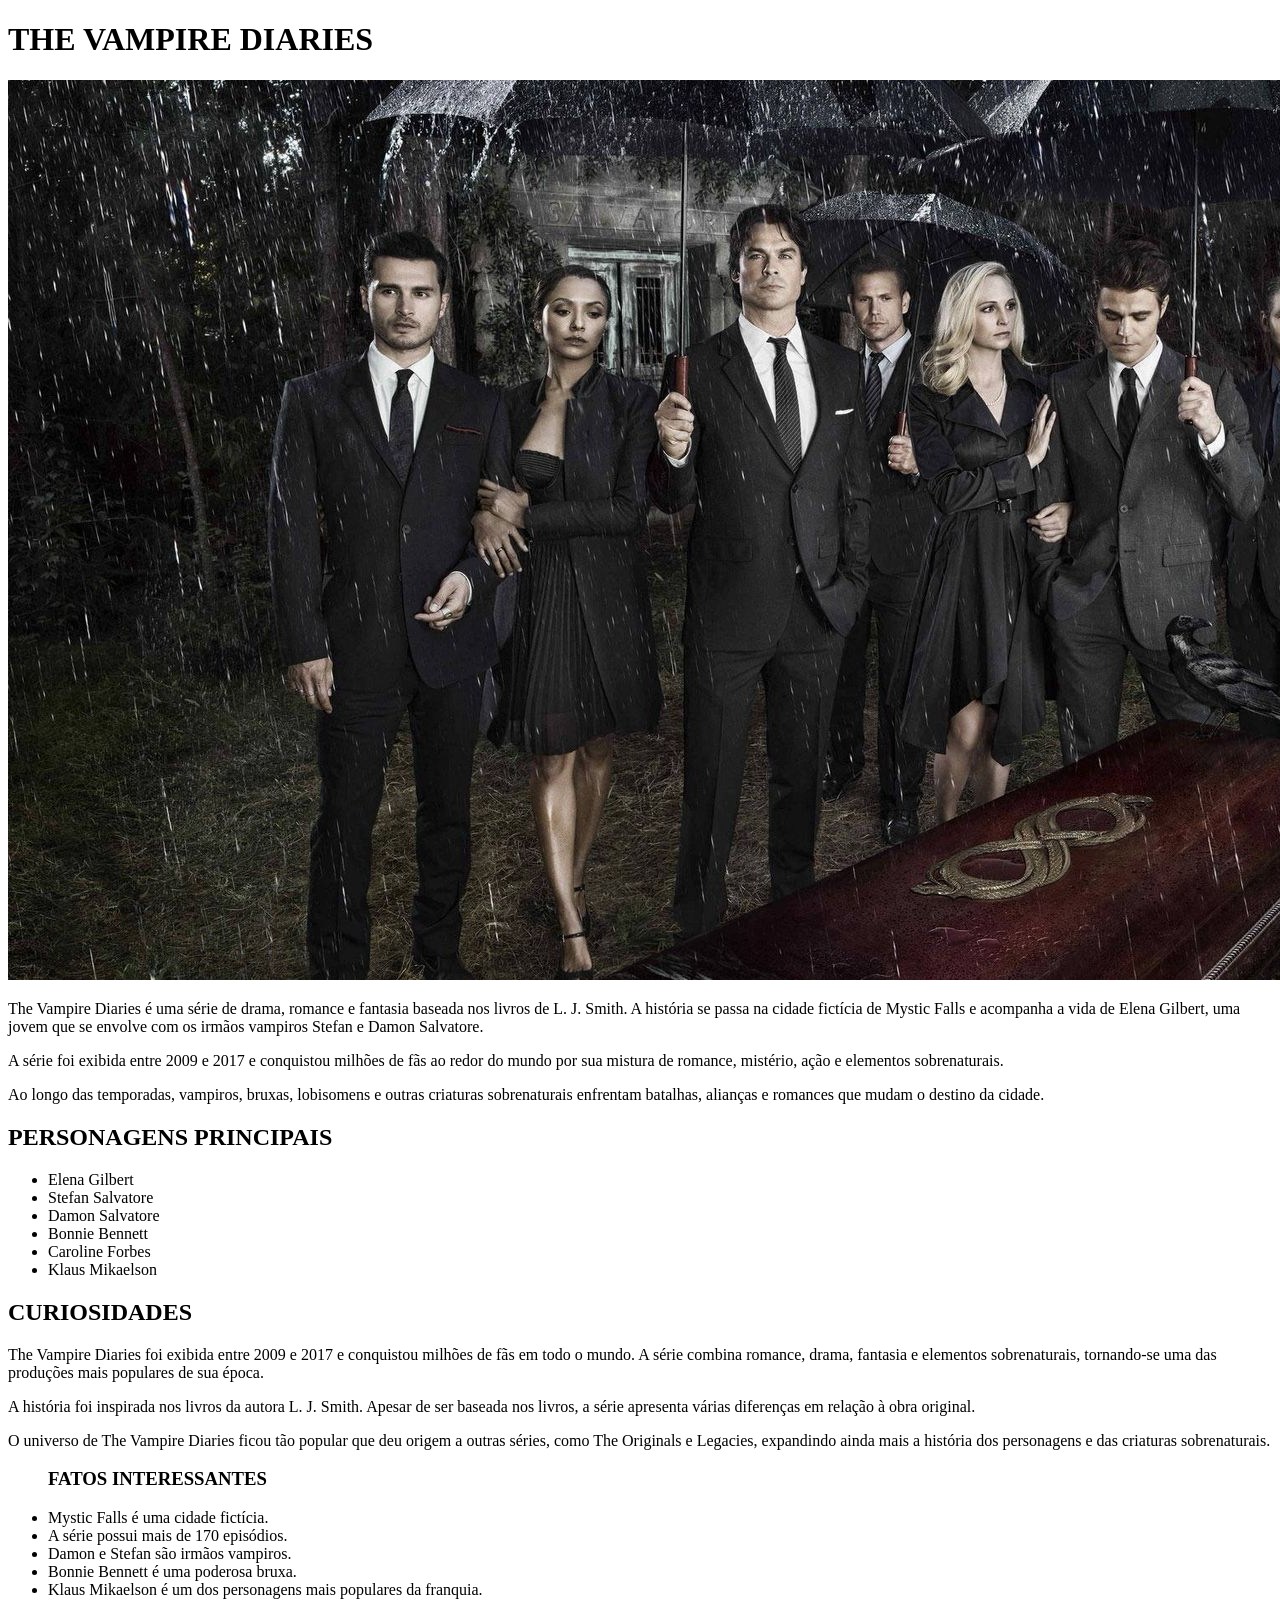
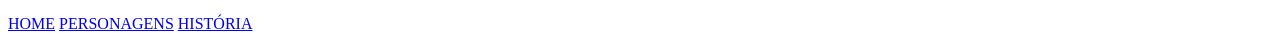
==== index.html @ 43914695 "Add files via upload" ====
<!DOCTYPE html>
<html lang="en">
<head>
    <meta charset="UTF-8">
    <meta name="viewport" content="width=device-width, initial-scale=1.0">
    <title>THE VAMPIRE DIARIES</title>
    <link rel="stylesheet" href="style.css">
</head>
<body>

<h1>THE VAMPIRE DIARIES</h1>

<img class="imagem" src="capa.jpg">

<p>
The Vampire Diaries é uma série de drama, romance e fantasia baseada nos livros de L. J. Smith. A história se passa na cidade fictícia de Mystic Falls e acompanha a vida de Elena Gilbert, uma jovem que se envolve com os irmãos vampiros Stefan e Damon Salvatore.
</p>

<p class="pizza">
A série foi exibida entre 2009 e 2017 e conquistou milhões de fãs ao redor do mundo por sua mistura de romance, mistério, ação e elementos sobrenaturais.
</p>

<p>
Ao longo das temporadas, vampiros, bruxas, lobisomens e outras criaturas sobrenaturais enfrentam batalhas, alianças e romances que mudam o destino da cidade.
</p>

<h2>PERSONAGENS PRINCIPAIS</h2>

<div class="lista">
<ul>
<li>Elena Gilbert</li>
<li>Stefan Salvatore</li>
<li>Damon Salvatore</li>
<li>Bonnie Bennett</li>
<li>Caroline Forbes</li>
<li>Klaus Mikaelson</li>
</ul>
</div>

<h2>CURIOSIDADES</h2>

<p>
The Vampire Diaries foi exibida entre 2009 e 2017 e conquistou milhões de fãs em todo o mundo. A série combina romance, drama, fantasia e elementos sobrenaturais, tornando-se uma das produções mais populares de sua época.
</p>

<p class="pizza">
A história foi inspirada nos livros da autora L. J. Smith. Apesar de ser baseada nos livros, a série apresenta várias diferenças em relação à obra original.
</p>

<p>
O universo de The Vampire Diaries ficou tão popular que deu origem a outras séries, como The Originals e Legacies, expandindo ainda mais a história dos personagens e das criaturas sobrenaturais.
</p>

<div class="lista">
<ul>
<h3>FATOS INTERESSANTES</h3>

<li>Mystic Falls é uma cidade fictícia.</li>
<li>A série possui mais de 170 episódios.</li>
<li>Damon e Stefan são irmãos vampiros.</li>
<li>Bonnie Bennett é uma poderosa bruxa.</li>
<li>Klaus Mikaelson é um dos personagens mais populares da franquia.</li>

</ul>
</div>

<footer>
    <a href="index.html">HOME</a>
    <a href="personagens.html">PERSONAGENS</a>
    <a href="historia.html">HISTÓRIA</a>
</footer>

</body>
</html>
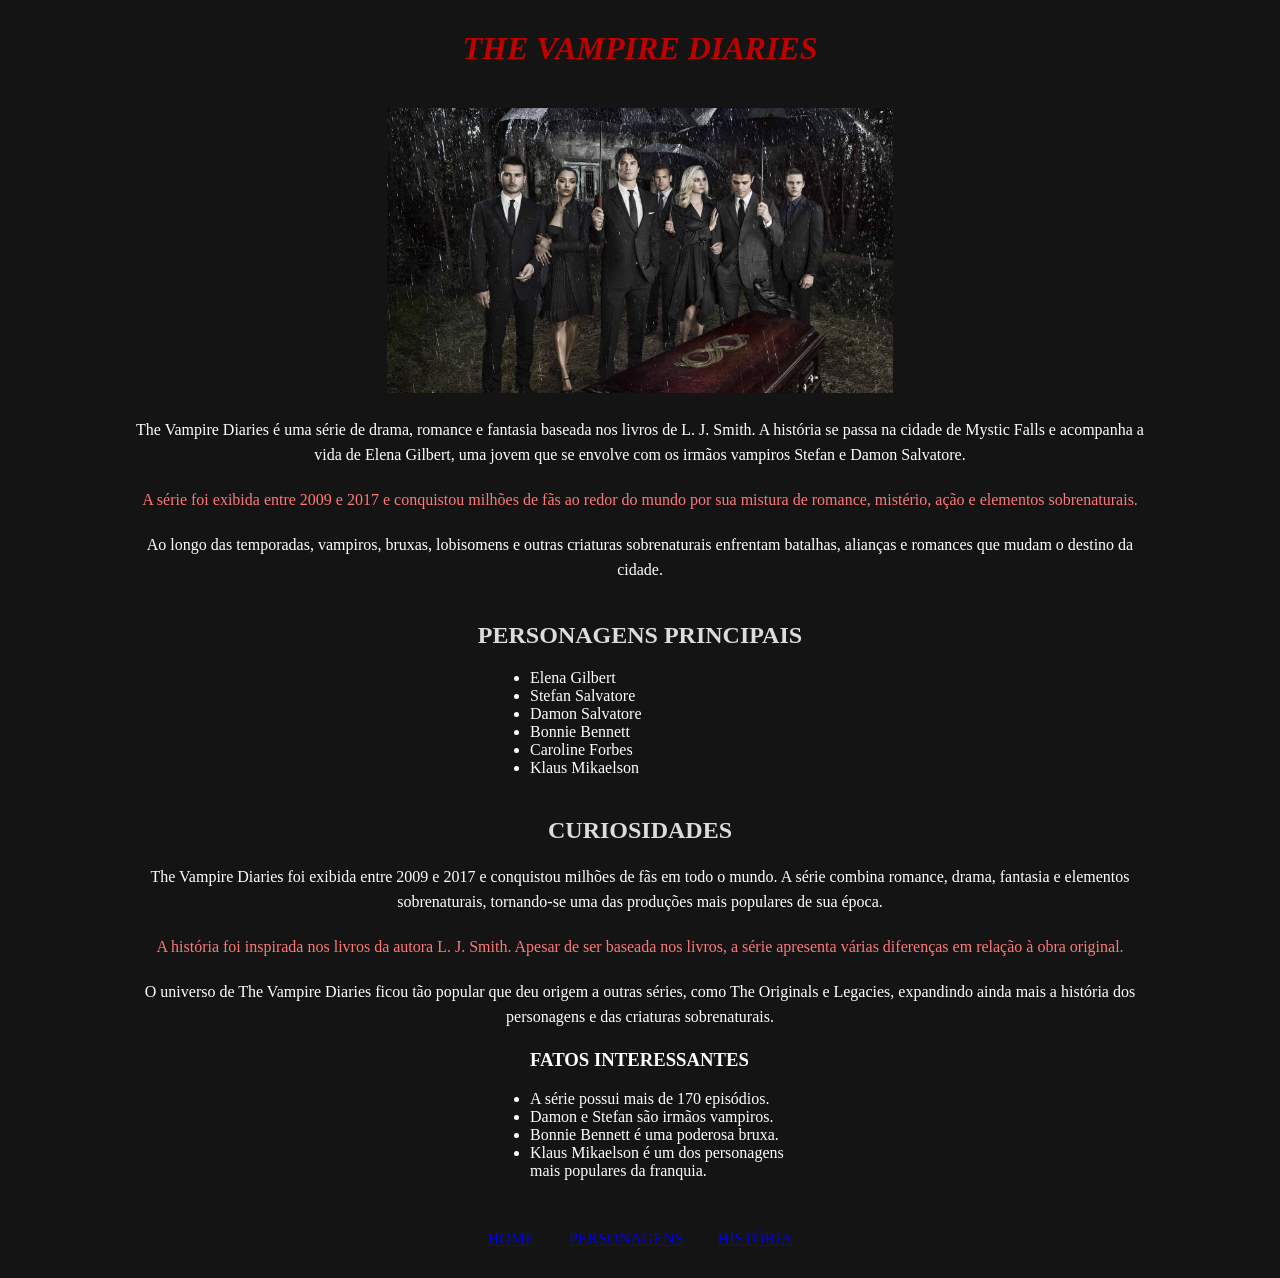
==== commit e37b6bb4: "Update index.html" ====
--- a/index.html
+++ b/index.html
@@ -13,7 +13,7 @@
 <img class="imagem" src="capa.jpg">
 
 <p>
-The Vampire Diaries é uma série de drama, romance e fantasia baseada nos livros de L. J. Smith. A história se passa na cidade fictícia de Mystic Falls e acompanha a vida de Elena Gilbert, uma jovem que se envolve com os irmãos vampiros Stefan e Damon Salvatore.
+The Vampire Diaries é uma série de drama, romance e fantasia baseada nos livros de L. J. Smith. A história se passa na cidade de Mystic Falls e acompanha a vida de Elena Gilbert, uma jovem que se envolve com os irmãos vampiros Stefan e Damon Salvatore.
 </p>
 
 <p class="pizza">
@@ -55,7 +55,6 @@
 <ul>
 <h3>FATOS INTERESSANTES</h3>
 
-<li>Mystic Falls é uma cidade fictícia.</li>
 <li>A série possui mais de 170 episódios.</li>
 <li>Damon e Stefan são irmãos vampiros.</li>
 <li>Bonnie Bennett é uma poderosa bruxa.</li>
--- a/style.css
+++ b/style.css
@@ -0,0 +1,48 @@
+body{
+    background-color: rgb(20,20,20);
+    text-align: center;
+    color: white;
+}
+
+h1{
+    color: rgb(190,0,0);
+    font-style: italic;
+    margin-top: 30px;
+}
+
+h2{
+    color: rgb(220,220,220);
+    margin-top: 40px;
+}
+
+p{
+    width: 80%;
+    margin: auto;
+    margin-top: 20px;
+    line-height: 25px;
+}
+
+.imagem{
+    width: 40%;
+    margin-top: 20px;
+}
+
+.lista{
+    text-align: left;
+    width: 300px;
+    margin: auto;
+    margin-top: 20px;
+}
+
+.pizza{
+    color: rgb(255,120,120);
+}
+
+footer{
+    margin-top: 50px;
+    margin-bottom: 30px;
+}
+
+footer a{
+    margin: 15px;
+}
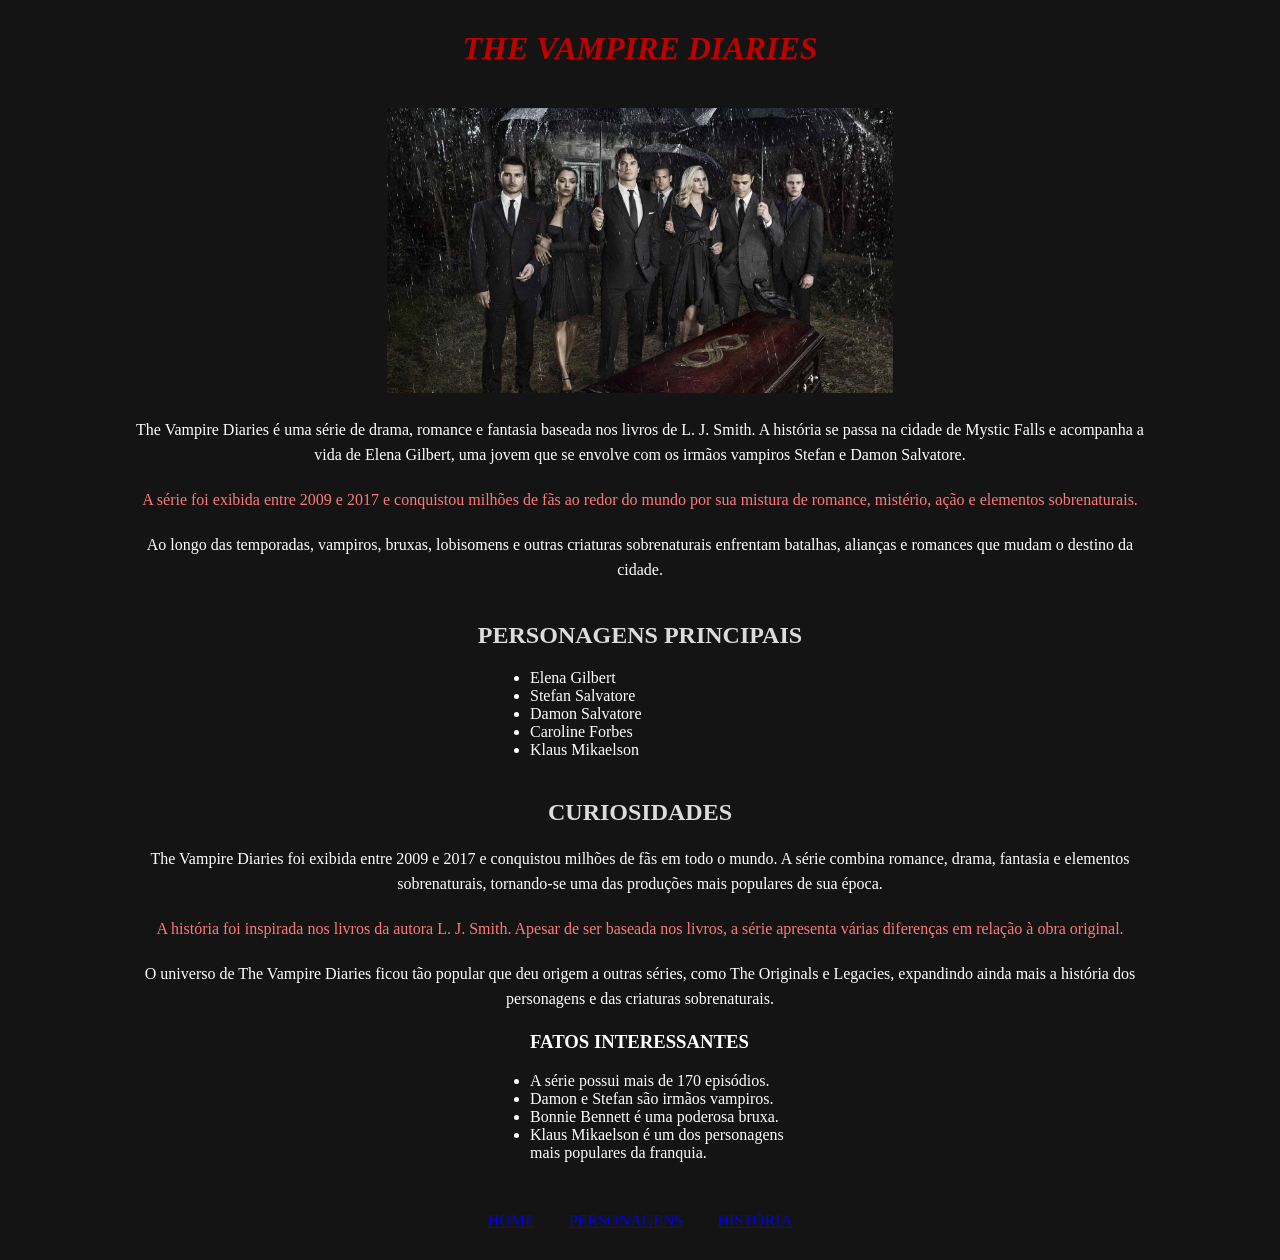
==== commit 911e3dec: "Update index.html" ====
--- a/index.html
+++ b/index.html
@@ -31,7 +31,6 @@
 <li>Elena Gilbert</li>
 <li>Stefan Salvatore</li>
 <li>Damon Salvatore</li>
-<li>Bonnie Bennett</li>
 <li>Caroline Forbes</li>
 <li>Klaus Mikaelson</li>
 </ul>
--- a/style.css
+++ b/style.css
@@ -46,3 +46,7 @@
 footer a{
     margin: 15px;
 }
+.personagem{
+    width: 25%;
+    margin-top: 10px;
+}
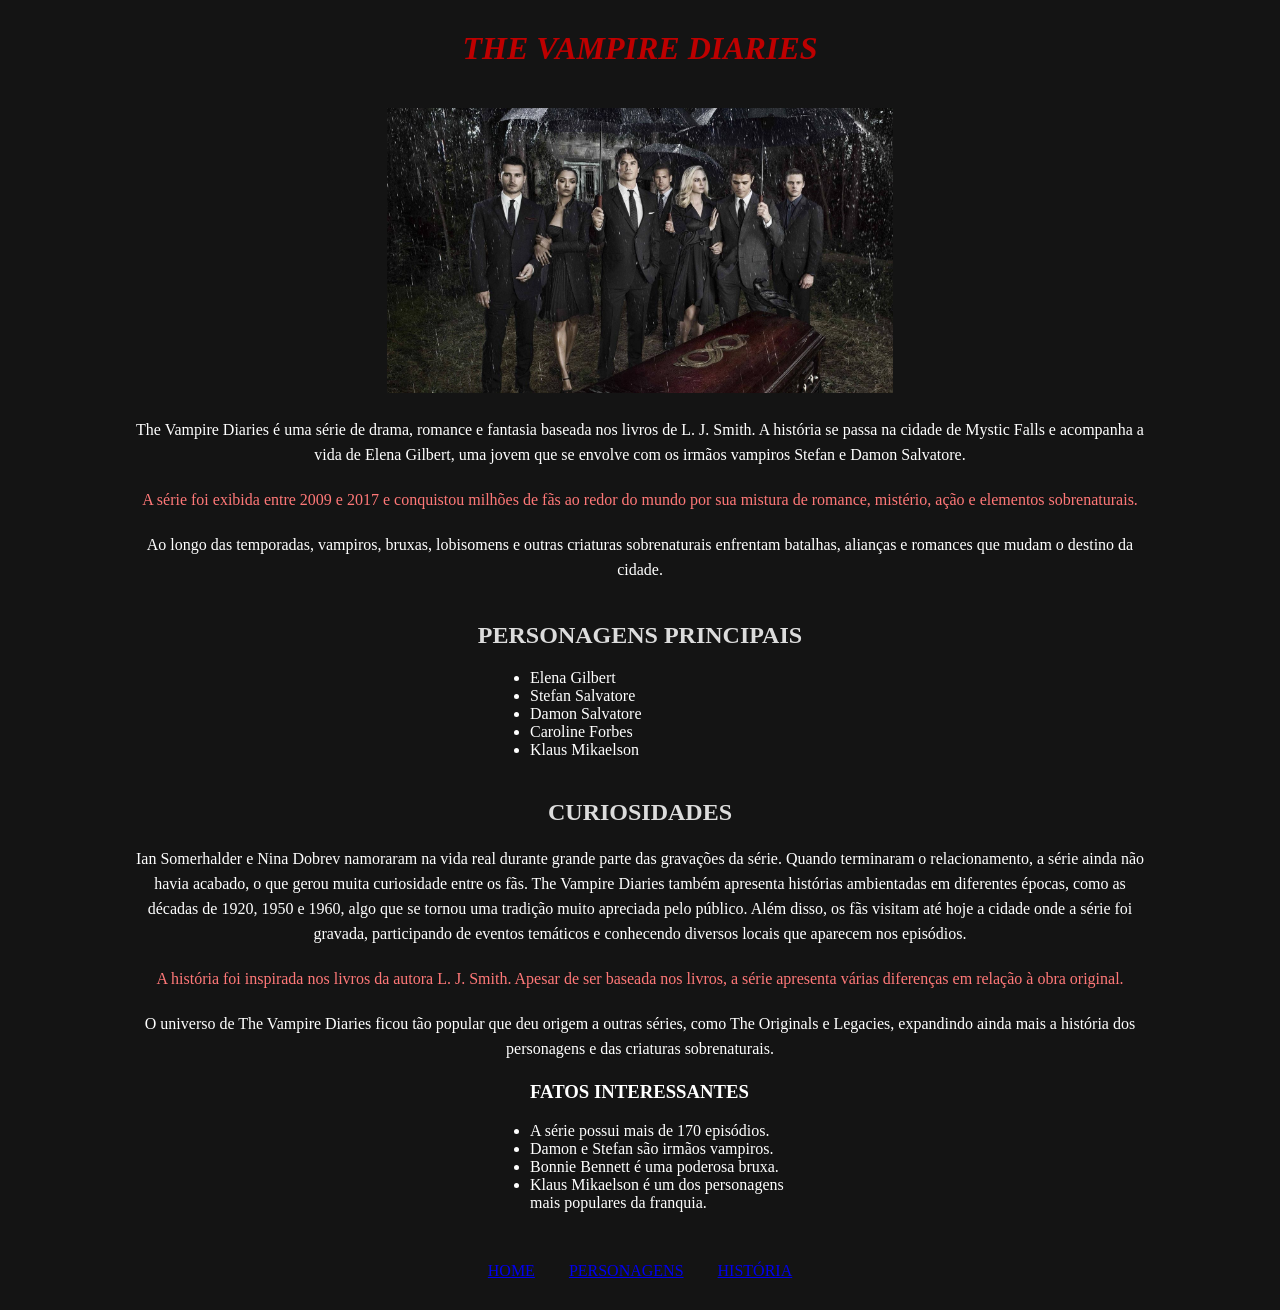
==== commit 71ede490: "Update index.html" ====
--- a/index.html
+++ b/index.html
@@ -38,8 +38,10 @@
 
 <h2>CURIOSIDADES</h2>
 
+
 <p>
-The Vampire Diaries foi exibida entre 2009 e 2017 e conquistou milhões de fãs em todo o mundo. A série combina romance, drama, fantasia e elementos sobrenaturais, tornando-se uma das produções mais populares de sua época.
+Ian Somerhalder e Nina Dobrev namoraram na vida real durante grande parte das gravações da série. Quando terminaram o relacionamento, a série ainda não havia acabado, o que gerou muita curiosidade entre os fãs. The Vampire Diaries também apresenta histórias ambientadas em diferentes épocas, como as décadas de 1920, 1950 e 1960, algo que se tornou uma tradição muito apreciada pelo público. Além disso, os fãs visitam até hoje a cidade onde a série foi gravada, participando de eventos temáticos e conhecendo diversos locais que aparecem nos episódios.
+</p>
 </p>
 
 <p class="pizza">
